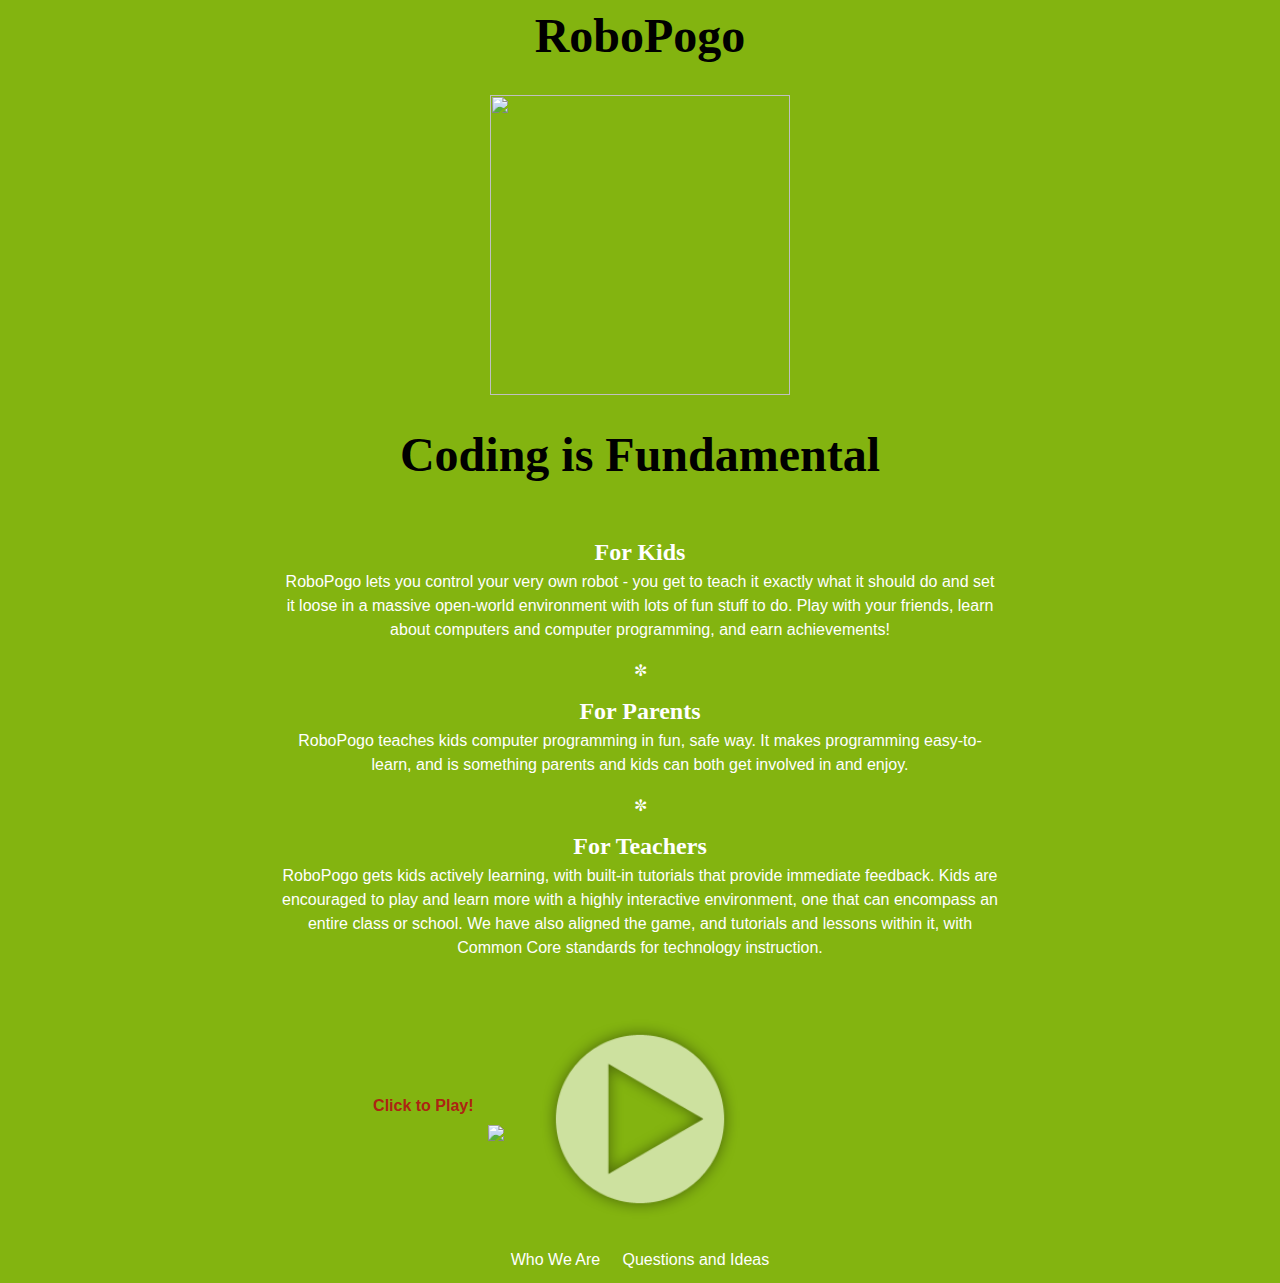
==== RoboPogoAbout/index.html @ cf206c2d "Updates to site" ====
<html>
	<head>
		<title>RoboPogo</title>
		<style>
			@font-face {
				font-family: coop-black;
				src: url('coop-black-font.otf') format('opentype');
			}
			
			@font-face {
				font-family: coop-condensed;
				src: url('coop-condensed.otf') format('opentype');
			}
			
			@font-face {
				font-family: coop-bold;
				src: url('coop-bold.otf') format('opentype');
			}
			
			a {
				text-decoration:none;
				color: white;
			}
			body {
				
			}
			
			h1 {
				font-family: coop-black;
				font-size: 36pt;
				text-align: center;
			}
			
			h2 {
				text-align: center;
			}
			
			.sectionTitle {
				color: white;
				font-family: coop-bold;
				font-weight:bold;
				font-size: 24px;
				text-align: center;
			}
			
			.sectionBody {
				color: white;
				font-family: helvetica;
				padding-left: 40px;
				padding-right: 40px;
				line-height: 150%;
				text-align: center;
			}
			
			.sectionSpacer {
				color: white;
				height: 50px;
				text-align: center;
			}
		</style>
	</head>
	<body style='background-color:#83b410'>
		<h1>RoboPogo</h1>
		<div width='100%' align='center'><img width='300' align='center' src="VideoCaptureJustPogo.png" /></div>
		<h1>Coding is Fundamental</h2>
		<table border='0' align='center' style='width:800px;'>
			<tr>
				<td height='20'></td>
			</tr>
			<tr>
				<td class='sectionTitle'>For Kids</td>
			</tr>
			<tr>
				<td class='sectionBody'>
					RoboPogo lets you control your very own robot - you get to teach it exactly what it should do 
					and set it loose in a massive open-world environment with lots of fun stuff to do. Play with your friends, learn about
					computers and computer programming, and earn achievements!
				</td>
			</tr>
			<tr><td class='sectionSpacer'>&#x273C;</td></tr>
			<tr>
				<td class='sectionTitle'>For Parents</td>
			</tr>
			<tr>
				<td class='sectionBody'>
					RoboPogo teaches kids computer programming in fun, safe way. It makes programming easy-to-learn, and is something
					parents and kids can both get involved in and enjoy. 
				</td>
			</tr>
			<tr><td class='sectionSpacer'>&#x273C;</td></tr>
			
			<tr>
				<td class='sectionTitle'>For Teachers</td>
			</tr>
			<tr>
				<td class='sectionBody'>
					RoboPogo gets kids actively learning, with built-in tutorials that provide immediate feedback. Kids are 
					encouraged to play and learn more with a highly interactive environment, one that can encompass
					an entire class or school. We have also aligned the game, and tutorials and lessons within it, with Common Core standards for technology instruction.
				</td>
			</tr>
			<tr><td class='sectionSpacer'></td></tr>
				
			<tr>
				<td width='100%' class='sectionBody' align='center'>
					<table border='0' width='100%'>
						<tr>
							<td align='right' width='165' ><div style='margin-bottom: 10px;margin-right:30px;color:ad2412; font-weight:bold'>Click to Play!</div><img src='HandDrawnArrow.png'></td>
							<td align='center' width='200'><a href='http://gorobopogo.com'><img src='play3.png' width='200'></a></td>
							<td width='165'></td>
						</tr>
					</table>
				</td>
			</tr>
			<tr><td style='height:20px'></td></tr>
			
			<tr>
				<td class='sectionBody'>
					<a style='color:white' href='http://www.atomizersoft.net'>Who We Are</a>
					&nbsp;&nbsp;&nbsp;&nbsp;<a style='color:white' href='http://goo.gl/mod/ufzU'>Questions and Ideas</a>
				</td>
			</tr>
		</table>
		
	</body>
</html>
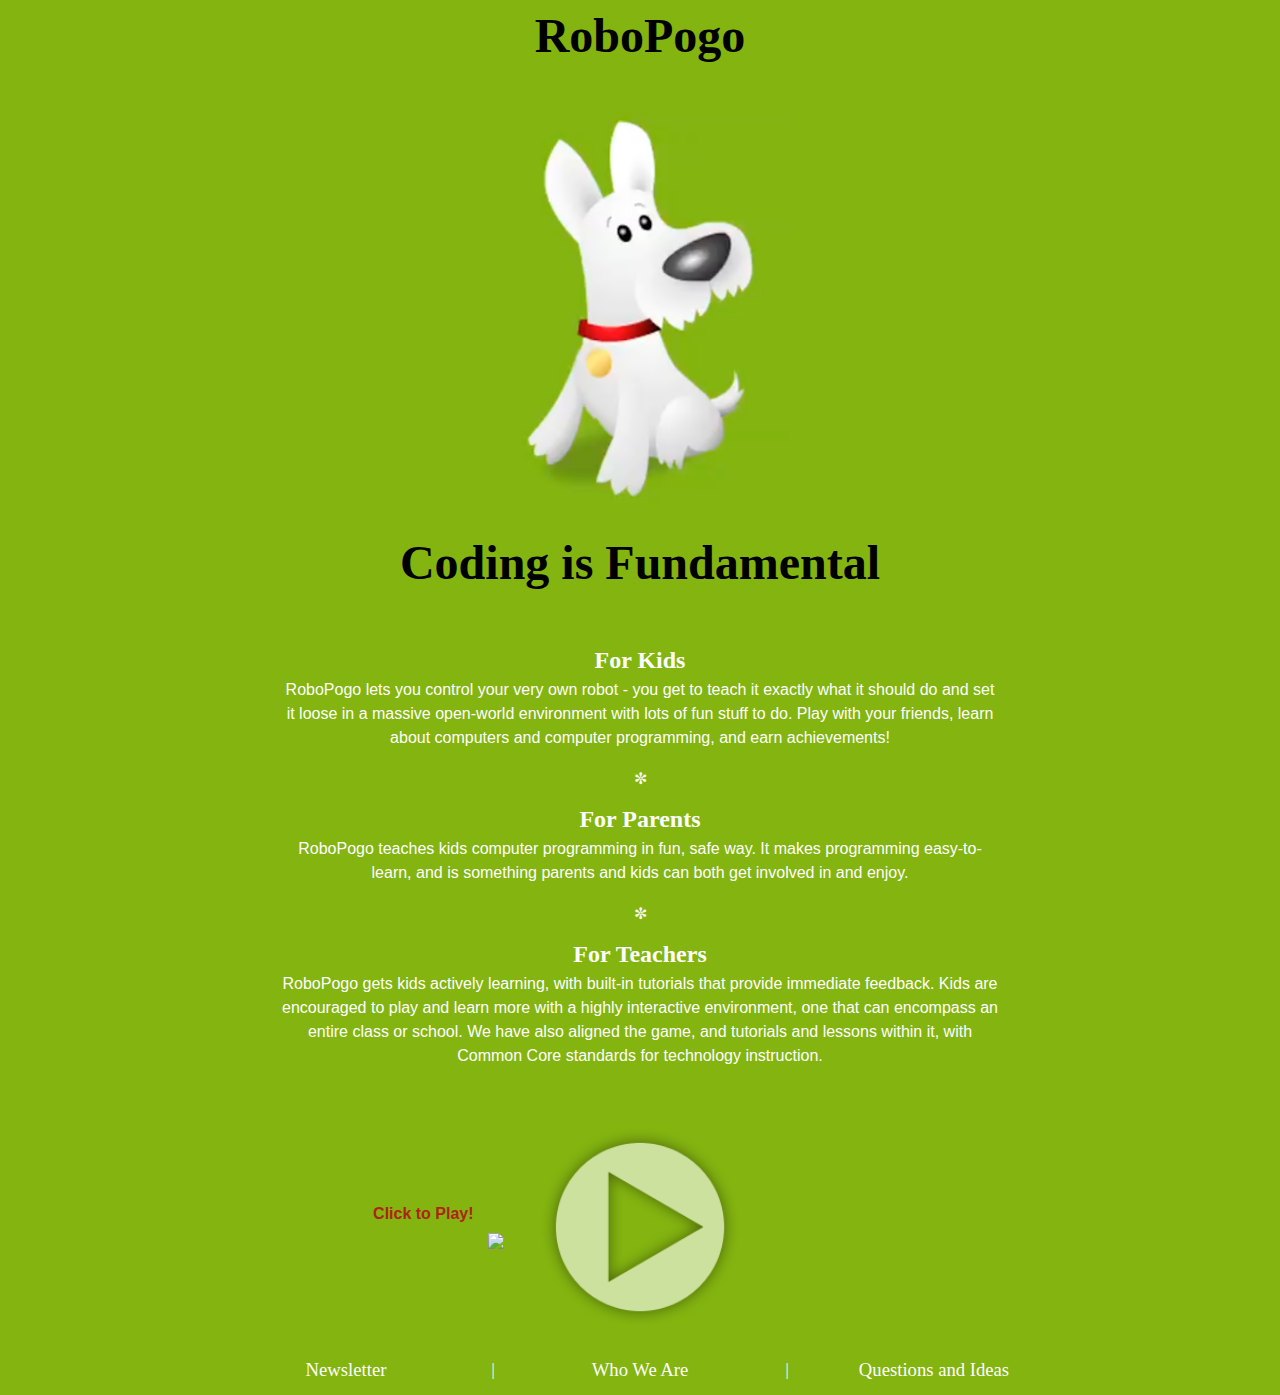
==== commit 06b80473: "Website updates pre-launch" ====
--- a/RoboPogoAbout/index.html
+++ b/RoboPogoAbout/index.html
@@ -25,6 +25,14 @@
 				
 			}
 			
+			td table tr td {
+				color: white;
+			}
+			
+			td table tr td a {
+				font-size: 14pt;
+			}
+			
 			h1 {
 				font-family: coop-black;
 				font-size: 36pt;
@@ -33,6 +41,13 @@
 			
 			h2 {
 				text-align: center;
+			}
+			
+			.footer {
+				color: white;
+				font-family: Helvetica-Bold;
+				
+				font-weight: 900;
 			}
 			
 			.sectionTitle {
@@ -115,9 +130,16 @@
 			<tr><td style='height:20px'></td></tr>
 			
 			<tr>
-				<td class='sectionBody'>
-					<a style='color:white' href='http://www.atomizersoft.net'>Who We Are</a>
-					&nbsp;&nbsp;&nbsp;&nbsp;<a style='color:white' href='http://goo.gl/mod/ufzU'>Questions and Ideas</a>
+				<td class='footer'>
+					<table width='100%' border='0' align='center'>
+						<tr>
+							<td align='center' width='200'><a href='http://eepurl.com/qov_b'>Newsletter</a></td>
+							<td align='center'>|</td>
+							<td align='center' width='200'><a href='http://www.atomizersoft.net'>Who We Are</a></td>
+							<td align='center'>|</td>
+							<td align='center' width='200'><a href='http://goo.gl/mod/ufzU'>Questions and Ideas</a></td>
+						</tr>
+					</table>
 				</td>
 			</tr>
 		</table>
